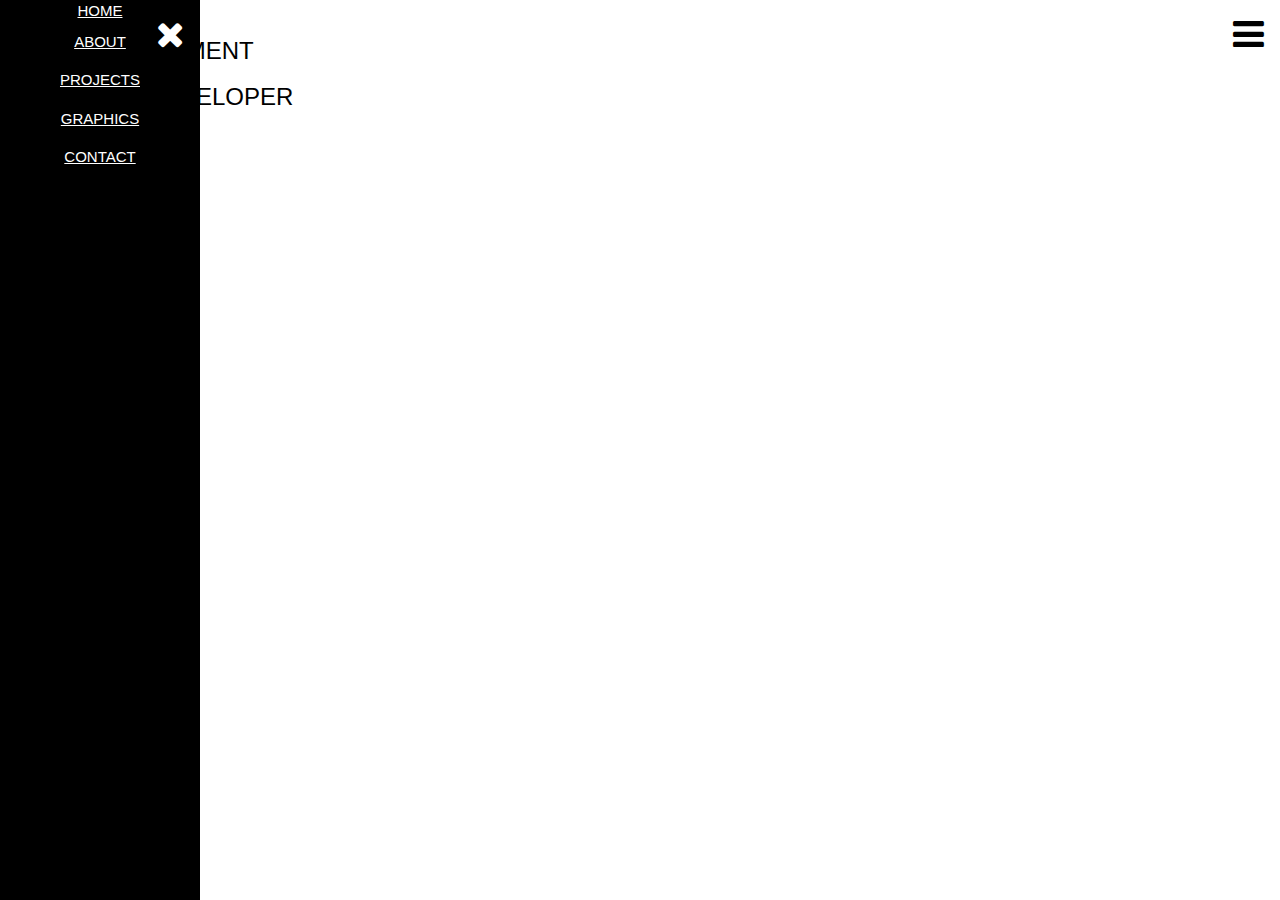
==== index.html @ 2a6d856d "Add files via upload" ====
<!DOCTYPE html>
<html lang="en">
<head>

<!--tab-icon-->
<link rel="shortcut icon" type="image/x-icon" href="images/nplogo-tabicon.png">
<!--tab-icon-->
	
<!--TAB TITLE-->
<title>HOME | Nathan Parchment</title>
<link rel="icon" type="">
<meta charset="utf-8">
<meta name="viewport" content="width=device-width, initial-scale=1">
<link rel="stylesheet" href="https://stackpath.bootstrapcdn.com/bootstrap/4.1.3/css/bootstrap.min.css" integrity="sha384-MCw98/SFnGE8fJT3GXwEOngsV7Zt27NXFoaoApmYm81iuXoPkFOJwJ8ERdknLPMO" crossorigin="anonymous">
<link rel="stylesheet" href="https://cdnjs.cloudflare.com/ajax/libs/font-awesome/4.7.0/css/font-awesome.min.css">
<link rel="stylesheet" href="https://www.w3schools.com/w3css/4/w3.css">


<!--FONT-->
<link href="https://fonts.googleapis.com/css2?family=Geo&display=swap" rel="stylesheet">
<link href="https://fonts.googleapis.com/css2?family=Aldrich&display=swap" rel="stylesheet">	
<!--FONT-->

<!--LINK TO STYLESHEET-->
<link rel="stylesheet" type="text/css" href="assets/css/glvd.css">   
<!--LINK TO STYLESHEET-->
</head>
<body>

	
<!--NAVBAR-->
<nav class="w3-sidebar w3-black w3-animate-top " id="mySidebar">
<a href="javascript:void(0)" onclick="w3_close()" class="w3-button w3-black w3-xxlarge w3-padding  w3-display-topright" style="padding:6px 24px">
<i class="fa fa-remove"></i>
</a>
<div class="w3-bar-block w3-center" id="landing-nav-links">
<a href="index" class="glitch2">HOME</a>
<a href="aboutme" class="w3-bar-item glitch3">ABOUT</a>
<a href="projects" class="w3-bar-item glitch4">PROJECTS</a>
<a href="graphics" class="w3-bar-item glitch5">GRAPHICS</a>
<a href="contact" class="w3-bar-item glitch6">CONTACT</a>
</div>
</nav>


<div class="container" id="burger">
<span class="w3-button w3-xxlarge w3-display-topright" onclick="w3_open()"><i class="fa fa-bars"></i></span> 
</div>
<!--NAVBAR-->
	
<!--LANDING CONTENT-->
<div class="container" id="landing-logo">
<div class="row">
<img src="images/nplogo.png">
</div>	
</div>

<div class="container" id="landing-fullname">
<div class="row">
<h3 class="glitch">NATHAN PARCHMENT</h3>
</div>	
</div>	

<div class="container" id="landing-jobtitle">
<div class="row">
<h3 class="glitch1">FRONT-END DEVELOPER</h3>
</div>	
</div>	    
    
<div class="container" id="landing-contact-btn">
<div class="row">
<button class="button landing-btn"><a href="contact.php">CONTACT ME</a></button>	
</div>
</div>
	
<!--SOCIAL LINKS-->
<div class="container" id="landing-social-icons">
<div class="row">
<ul>
<li><a href="https://github.com/Nathan-47" target="blank"><i class="fa fa-github"></i></a></li>

<li><a href="https://www.linkedin.com/in/nathan-parchment-aa766118b" target="blank"><i class="fa fa-linkedin"></i></a></li>

<li><a href="https://www.instagram.com/glvdstone_/" target="blank"><i class="fa fa-instagram"></i></a></li>
	
<li><a href="https://twitter.com/glvdstone" target="blank"><i class="fa fa-twitter"></i></a></li>  
</ul>
</div>
</div>	
	
	
<!--SCRIPTS-->  
<script src="assets/js/nav-open-close.js"></script>
	
<script src="https://stackpath.bootstrapcdn.com/bootstrap/4.1.3/js/bootstrap.min.js" integrity="sha384-ChfqqxuZUCnJSK3+MXmPNIyE6ZbWh2IMqE241rYiqJxyMiZ6OW/JmZQ5stwEULTy" crossorigin="anonymous"></script>
    
<script src="https://code.jquery.com/jquery-3.2.1.slim.min.js" integrity="sha384-KJ3o2DKtIkvYIK3UENzmM7KCkRr/rE9/Qpg6aAZGJwFDMVNA/GpGFF93hXpG5KkN" crossorigin="anonymous"></script>
    
<script src="https://cdnjs.cloudflare.com/ajax/libs/popper.js/1.14.7/umd/popper.min.js"></script>
    
<script src="https://maxcdn.bootstrapcdn.com/bootstrap/4.3.1/js/bootstrap.min.js"></script>   
    
<script src="https://ajax.googleapis.com/ajax/libs/jquery/3.3.1/jquery.min.js"></script>
<!--SCRIPTS-->  

</body>
</html>
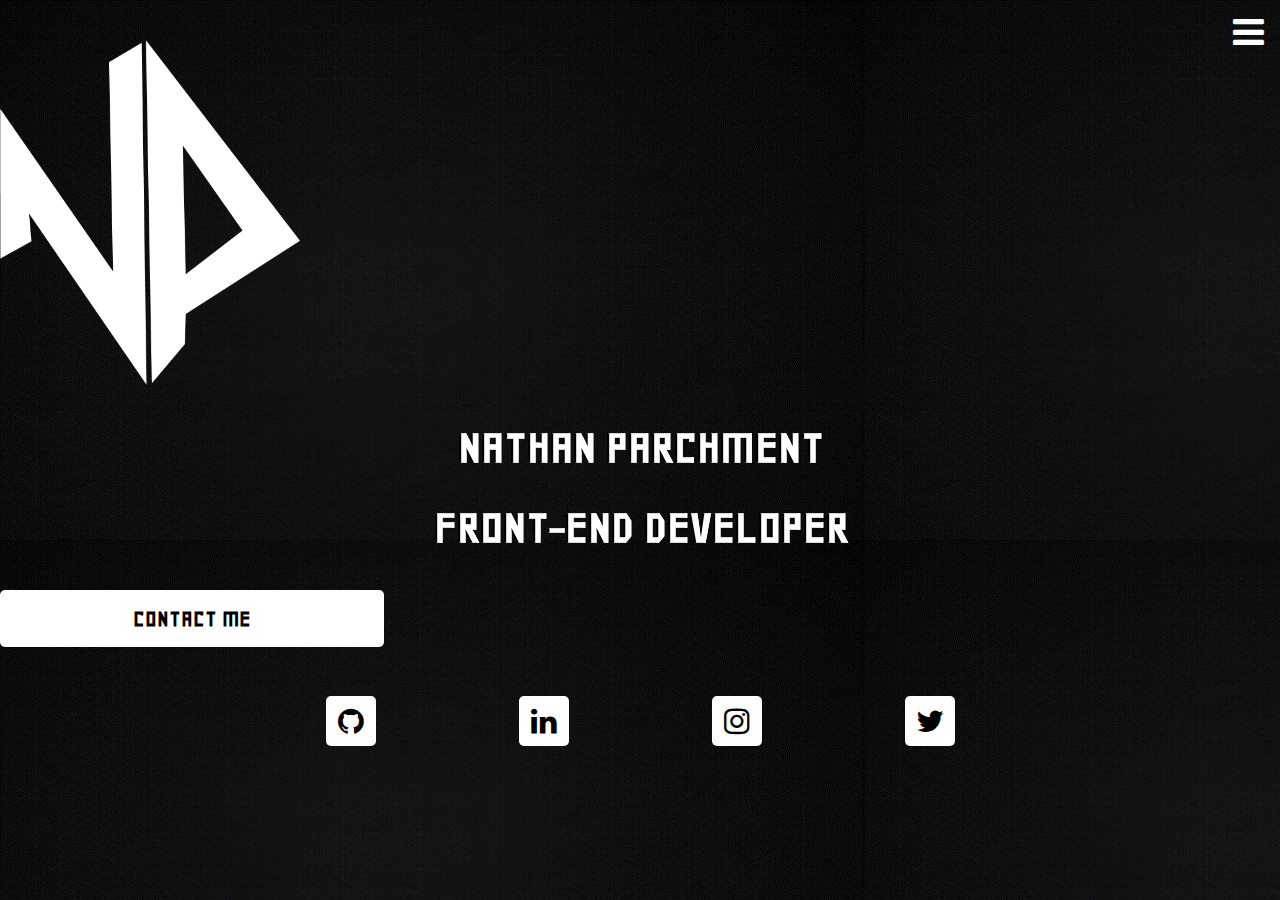
==== commit 85cef059: "Update index.html" ====
--- a/index.html
+++ b/index.html
@@ -38,7 +38,7 @@
 <a href="aboutme" class="w3-bar-item glitch3">ABOUT</a>
 <a href="projects" class="w3-bar-item glitch4">PROJECTS</a>
 <a href="graphics" class="w3-bar-item glitch5">GRAPHICS</a>
-<a href="contact" class="w3-bar-item glitch6">CONTACT</a>
+<a href="contact.html" class="w3-bar-item glitch6">CONTACT</a>
 </div>
 </nav>
 
@@ -104,4 +104,4 @@
 <!--SCRIPTS-->  
 
 </body>
-</html>+</html>
--- a/assets/css/glvd.css
+++ b/assets/css/glvd.css
@@ -0,0 +1,2905 @@
+*{
+margin: 0px;
+padding: 0px;
+box-sizing: border-box;
+overflow-x: none;
+}
+
+body{
+background-image: url(glvdstone-wallpaper.png);
+font-family: 'Geo', sans-serif; /*Heading font ='Aldrich', sans-serif;*/
+color: white;
+animation: transitionIn 0.75s;
+}
+
+/*PAGE-FADEIN-TRANSITION*/
+@keyframes transitionIn{
+from{
+opacity: 0;
+transform: rotateX(-10deg);
+}
+
+to{
+opacity: 1;
+transform: rotateX(0);
+}
+}
+/*PAGE-FADEIN-TRANSITION*/
+
+/*NAVBAR*/
+#mySidebar{
+display:none;
+padding-top:150px;
+font-family:'Geo', sans-serif; 
+font-size: 80px;
+align-content: center;
+top: 0px;
+}
+
+#landing-nav-links{
+width: 100%;
+background-color: black;
+color: white;
+text-decoration: none;
+padding-top: 0px;
+margin: 0px auto;
+overflow-x: hidden;
+}
+
+#landing-nav-links a{
+text-decoration: none;
+color: white;
+width: 100%;
+font-size: 80px;
+}
+
+
+/*GLITCH-NAV-LINKS*/
+/*GLITCH2*/
+.glitch2{
+position: relative;
+top: 40%;
+margin: 0 auto;
+color: #fff;
+font-size: 70px;
+font-weight: 600;
+text-align: center;
+}
+
+.glitch2:before, .glitch2:after{
+content: "HOME";
+position: absolute;
+top: 1;
+left: 0;
+right: 0;
+overflow: hidden;
+color: #fff;
+}
+
+.glitch2:before{
+right: 0px;
+text-shadow: 1px 0 white;
+animation: effect 2s infinite linear;
+}
+
+.glitch2:after{
+left: 1px;
+width: 100%;
+text-shadow: -2px 0 black;
+animation: effect 1s infinite linear;
+}
+/*GLITCH2*/
+
+
+/*GLITCH3*/
+.glitch3{
+position: relative;
+top: 40%;
+margin: 0 auto;
+color: #fff;
+font-size: 70px;
+font-weight: 600;
+text-align: center;
+}
+
+.glitch3:before, .glitch3:after{
+content: "ABOUT";
+position: absolute;
+top: 1;
+left: 0;
+right: 0;
+overflow: hidden;
+color: #fff;
+}
+
+.glitch3:before{
+right: 0px;
+text-shadow: 1px 0 white;
+animation: effect 2s infinite linear;
+}
+
+.glitch3:after{
+left: 1px;
+width: 100%;
+text-shadow: -2px 0 black;
+animation: effect 1s infinite linear;
+}
+/*GLITCH3*/
+
+
+/*GLITCH4*/
+.glitch4{
+position: relative;
+top: 40%;
+margin: 0 auto;
+color: #fff;
+font-size: 70px;
+font-weight: 600;
+text-align: center;
+}
+
+.glitch4:before, .glitch4:after{
+content: "PROJECTS";
+position: absolute;
+top: 1;
+left: 0;
+right: 0;
+overflow: hidden;
+color: #fff;
+}
+
+.glitch4:before{
+right: 0px;
+text-shadow: 1px 0 white;
+animation: effect 2s infinite linear;
+}
+
+.glitch4:after{
+left: 1px;
+width: 100%;
+text-shadow: -2px 0 black;
+animation: effect 1s infinite linear;
+}
+/*GLITCH4*/
+
+
+/*GLITCH5*/
+.glitch5{
+position: relative;
+top: 40%;
+margin: 0 auto;
+color: #fff;
+font-size: 70px;
+font-weight: 600;
+text-align: center;
+}
+
+.glitch5:before, .glitch5:after{
+content: "GRAPHICS";
+position: absolute;
+top: 1;
+left: 0;
+right: 0;
+overflow: hidden;
+color: #fff;
+}
+
+.glitch5:before{
+right: 0px;
+text-shadow: 1px 0 white;
+animation: effect 2s infinite linear;
+}
+
+.glitch5:after{
+left: 1px;
+width: 100%;
+text-shadow: -2px 0 black;
+animation: effect 1s infinite linear;
+}
+/*GLITCH5*/
+
+
+/*GLITCH6*/
+.glitch6{
+position: relative;
+top: 40%;
+margin: 0 auto;
+color: #fff;
+font-size: 70px;
+font-weight: 600;
+text-align: center;
+}
+
+.glitch6:before, .glitch6:after{
+content: "CONTACT";
+position: absolute;
+top: 1;
+left: 0;
+right: 0;
+overflow: hidden;
+color: #fff;
+}
+
+.glitch6:before{
+right: 0px;
+text-shadow: 1px 0 white;
+animation: effect 2s infinite linear;
+}
+
+.glitch6:after{
+left: 1px;
+width: 100%;
+text-shadow: -2px 0 black;
+animation: effect 1s infinite linear;
+}
+/*GLITCH6*/
+/*GLITCH-NAV-LINKS*/
+/*NAVBAR*/
+
+
+
+
+/*LANDING-PAGE*/
+#landing-logo{
+align-content: center;
+width: 35%;
+margin: 5px auto;
+margin-top: 60px;
+}
+
+#landing-logo img{
+width: 300px;
+margin: 20px auto;
+}
+
+#landing-fullname{
+width: 100%;
+font-size: 45px;
+margin: 5px auto;
+}
+
+.glitch{
+position: relative;
+top: 40%;
+margin: 0 auto;
+color: #fff;
+font-size: 80px;
+font-weight: 600;
+text-align: center;
+}
+
+.glitch:before, .glitch:after{
+content: "NATHAN PARCHMENT";
+position: absolute;
+top: 0;
+left: 0;
+right: 0;
+overflow: hidden;
+color: #fff;
+}
+
+.glitch:before{
+right: 0px;
+text-shadow: 1px 0 white;
+animation: effect 2s infinite linear;
+}
+
+.glitch:after{
+left: 1px;
+width: 100%;
+text-shadow: -2px 0 black;
+animation: effect 1s infinite linear;
+}
+
+.glitch1{
+position: relative;
+top: 40%;
+margin: 0 auto;
+color: #fff;
+font-size: 80px;
+font-weight: 600;
+text-align: center;
+}
+
+.glitch1:before, .glitch1:after{
+content: "FRONT-END DEVELOPER";
+position: absolute;
+top: 0;
+left: 0;
+right: 0;
+overflow: hidden;
+color: #fff;
+}
+
+.glitch1:before{
+right: 0px;
+text-shadow: 1px 0 white;
+animation: effect 2s infinite linear;
+}
+
+.glitch1:after{
+left: 1px;
+width: 100%;
+text-shadow: -2px 0 black;
+animation: effect 1s infinite linear;
+}
+
+
+/*GLITCH-KEYFRAMES*/
+@-webkit-keyframes effect{
+0%{
+clip: rect(55px,9999px,56px,0);
+}
+	
+5%{
+clip: rect(47px,9999px,30px,0);
+}
+	
+10%{
+clip: react(33px,9999px,36px,0);
+}
+	
+15%{
+clip: react(35px,9999px,9px,0);
+}
+	
+20%{
+clip: react(63px,9999px,59px,0);
+}
+	
+25%{
+clip: react(96px,9999px,98px,0);
+}
+		
+30%{
+clip: rect(48px,9999px,77px,0);
+}
+	
+35%{
+clip: rect(50px,9999px,34px,0);
+}
+	
+40%{
+clip: react(60px,9999px,72px,0);
+}
+	
+45%{
+clip: react(10px,9999px,81px,0);
+}
+	
+50%{
+clip: react(2px,9999px,60px,0);
+}
+	
+55%{
+clip: react(23px,9999px,89px,0);
+}
+		
+60%{
+clip: react(76px,9999px,91px,0);
+}
+	
+65%{
+clip: react(62px,9999px,30px,0);
+}
+	
+70%{
+clip: react(60px,9999px,73px,0);
+}	
+	
+75%{
+clip: react(60px,9999px,87px,0);
+}
+	
+80%{
+clip: react(2px,9999px,14px,0);
+}
+	
+85%{
+clip: react(28px,9999px,87px,0);
+}
+		
+90%{
+clip: react(73px,9999px,50px,0);
+}
+	
+95%{
+clip: react(79px,9999px,70px,0);
+}
+	
+100%{
+clip: react(17px,9999px,79px,0);
+}		
+}
+/*GLITCH-KEYFRAMES*/
+
+/* #landing-fullname p{
+margin: 5px auto;
+padding: 5px;
+}
+*/
+
+#landing-fullname h3{
+font-family: 'Geo', sans-serif; 
+}
+
+#landing-jobtitle h3{
+font-family: 'Geo', sans-serif; 
+}
+
+#landing-jobtitle{
+width: 100%;
+font-size: 45px;
+margin: 5px auto;
+}
+
+#landing-contact-btn{
+margin: 10px auto;
+width: 100%;
+}
+
+.landing-btn{
+padding: 10px 10px;
+cursor: pointer;
+text-decoration: none;
+margin: 20px auto;
+transition-duration: 0.2s;
+width: 20%;
+border-radius: 5px;
+font-weight: 600;
+font-size: 25px;
+display: inline-block;
+background-color:white;
+border: none;
+position: relative;
+overflow: hidden;
+}
+
+.landing-btn:hover{
+background-color: black;
+color: white;
+}
+
+.landing-btn a{
+text-decoration: none;
+color: black;
+}
+
+.landing-btn a:hover{
+color: white;
+}
+
+#landing-social-icons{
+width: 100%;
+}
+
+#landing-social-icons ul{
+margin: 50px auto;
+padding: 0px;
+text-align: center;
+}
+
+#landing-social-icons ul li{
+display: inline-block;
+width: 45px;
+height: 45px;
+margin: 0px 30px;
+border-radius: 5px;
+background: white;
+}
+
+#landing-social-icons ul li:hover{
+background-color: black;
+}
+
+#landing-social-icons ul li a{
+color: black;
+font-size: 25px;
+}
+
+#landing-social-icons ul li a:hover{
+color: white;
+}
+
+#landing-social-icons ul li a i{
+line-height: 50px;
+}
+/*LANDING-PAGE*/
+
+
+/*PROJECTS-PAGE*/
+#gallery{
+width: 100%;
+margin: 20px auto;
+}
+
+#project-titleheading{
+margin: 50px auto;
+}
+
+#project-titleheading h3{
+font-family: 'Aldrich', sans-serif;
+}
+
+/*GLITCH7*/
+.glitch7{
+position: relative;
+top: 40%;
+margin: 0 auto;
+color: #fff;
+font-size: 70px;
+font-weight: 600;
+text-align: center;
+}
+
+.glitch7:before, .glitch7:after{
+content: "PROJECTS";
+position: absolute;
+top: 1;
+left: 0;
+right: 0;
+overflow: hidden;
+color: #fff;
+}
+
+.glitch7:before{
+right: 0px;
+text-shadow: 1px 0 white;
+animation: effect 2s infinite linear;
+}
+
+.glitch7:after{
+left: 1px;
+width: 100%;
+text-shadow: -2px 0 black;
+animation: effect 1s infinite linear;
+}
+/*GLITCH7*/
+
+#project-grid{
+overflow: hidden;
+text-align: center;
+cursor: pointer;
+}
+
+#project-grid img{
+overflow: hidden;
+text-align: center;
+max-width: 100%;
+max-height: 100%;
+filter:grayscale(100%);
+-webkit-filter:grayscale(100%);
+}
+
+#project-grid img:hover{
+transition: 0.3s;
+transform: scale(1.1);
+filter: grayscale(0%);
+-webkit-filter:grayscale(0%);
+}
+/*PROJECTS-PAGE*/
+
+
+
+
+/*PROJECT-OVERVIEWPAGE*/
+#overview-title{
+margin: 100px auto;
+margin-bottom: 40px;
+text-decoration: underline;
+text-align: center;
+}
+
+#overview-title p{
+font-family: 'Aldrich', sans-serif;
+font-size: 50px;
+}
+
+#overview-section1{
+width: 70%;
+margin: 20px auto;
+text-align: center;
+}
+
+#overview-section1 img{
+width: 600px;
+margin: 30px auto;
+}
+
+.overview-text{
+margin: 10px auto;
+text-align: left;
+font-size: 20px;
+font-family: 'Aldrich', sans-serif;
+color: floralwhite;
+line-height: 2.2;
+}
+
+#overview-section2{
+width: 70%;
+margin: 20px auto;
+margin-top: 30px;
+text-align: center;
+}
+
+#overview-section2 img{
+width: 500px;
+margin: 30px auto;
+}
+
+#overview-section3{
+width: 70%;
+margin: 40px auto;
+margin-bottom: 80px;
+text-align: center;
+}
+
+#overview-section3 img{
+width: 600px;
+margin: 0px auto;
+}
+
+#overview-btn{
+margin: 20px auto;
+width: 40%;
+}
+
+.overview-btn{
+padding: 10px 10px;
+cursor: pointer;
+text-decoration: none;
+margin: 20px auto;
+transition-duration: 0.2s;
+width: 30%;
+border-radius: 5px;
+font-weight: 600;
+font-size: 20px;
+display: inline-block;
+background-color:white;
+border: none;
+position: relative;
+overflow: hidden;
+}
+
+.overview-btn:hover{
+background-color: black;
+color: white;
+}
+
+.overview-btn a{
+text-decoration: none;
+color: black;
+}
+
+.overview-btn a:hover{
+color: white;
+}
+/*PROJECT-OVERVIEWPAGE*/
+
+
+
+
+/*GRAPHICS-PAGE*/
+#gallery{
+width: 100%;
+margin: 20px auto;
+}
+
+#graphics-titleheading{
+margin: 50px auto;
+}
+
+#graphics-titleheading h3{
+font-family: 'Permanent Marker', sans-serif;
+color: black;
+}
+
+/*GLITCH8*/
+.glitch8{
+position: relative;
+top: 40%;
+margin: 0 auto;
+color: black;
+font-size: 70px;
+font-weight: 600;
+text-align: center;
+}
+
+.glitch8:before, .glitch8:after{
+content: "GRAPHICS";
+position: absolute;
+top: 1;
+left: 0;
+right: 0;
+overflow: hidden;
+color: black;
+}
+
+.glitch8:before{
+right: 0px;
+text-shadow: 1px 0 black;
+animation: effect 2s infinite linear;
+}
+
+.glitch8:after{
+left: 1px;
+width: 100%;
+text-shadow: -2px 0 white;
+animation: effect 1s infinite linear;
+}
+/*GLITCH8*/
+
+#project-grid{
+overflow: hidden;
+text-align: center;
+cursor: pointer;
+}
+
+#project-grid img{
+overflow: hidden;
+text-align: center;
+max-width: 100%;
+max-height: 100%;
+filter:grayscale(100%);
+-webkit-filter:grayscale(100%);
+}
+
+#project-grid img:hover{
+transition: 0.3s;
+transform: scale(1.1);
+filter: grayscale(0%);
+-webkit-filter:grayscale(0%);
+}
+/*GRAPHICS-PAGE*/
+
+
+
+
+/*GRAPHICS-OVERVIEWPAGE*/
+.overview-graphics{
+background: url(white-background.png); 
+}
+
+#overviewgraphics-title{
+margin: 100px auto;
+margin-bottom: 40px;
+text-decoration: underline;
+text-align: center;
+font-family: 'Permanent Marker', sans-serif;
+color: black;
+}
+
+#overviewgraphics-title p{
+font-size: 50px;
+}
+
+#overviewgraphics-section1{
+width: 70%;
+margin: 20px auto;
+text-align: center;
+font-family: 'Aldrich', sans-serif;
+text-transform: lowercase;
+color: black;
+}
+
+#overviewgraphics-section1 img{
+width: 600px;
+margin: 0px auto;
+}
+
+.overviewgraphics-text{
+margin: 30px auto;
+text-align: center;
+font-size: 17px;
+font-weight: 600;
+}
+
+#overviewgraphics-section2{
+width: 70%;
+margin: 20px auto;
+margin-top: 80px;
+text-align: center;
+color: black;
+font-family: 'Aldrich', sans-serif;
+}
+
+#overviewgraphics-section2 img{
+width: 500px;
+margin: 0px auto;
+}
+
+#overviewgraphics-section3{
+width: 70%;
+margin: 40px auto;
+margin-bottom: 80px;
+text-align: center;
+color: black;
+font-family: 'Aldrich', sans-serif;
+}
+
+#overviewgraphics-section3 img{
+width: 600px;
+margin: 0px auto;
+}
+/*GRAPHICS-OVERVIEWPAGE*/
+
+
+/*CONTACTPAGE*/
+/*GLITCH9*/
+.glitch9{
+position: relative;
+top: 40%;
+margin: 0 auto;
+color: white;
+font-size: 70px;
+font-weight: 600;
+text-align: center;
+}
+
+.glitch9:before, .glitch9:after{
+content: "CONTACT";
+position: absolute;
+top: 1;
+left: 0;
+right: 0;
+overflow: hidden;
+color: white;
+}
+
+.glitch9:before{
+right: 0px;
+text-shadow: 1px 0 white;
+animation: effect 2s infinite linear;
+}
+
+.glitch9:after{
+left: 1px;
+width: 100%;
+text-shadow: -2px 0 black;
+animation: effect 1s infinite linear;
+}
+/*GLITCH9*/
+
+#contact-titleheading{
+margin: 74px auto;
+margin-bottom: 40px;	
+}
+
+#contact-titleheading h3{
+font-family: 'Geo', sans-serif;
+}
+
+#contactquote-title{
+width: 100%;
+margin: 5px auto;
+text-align: center;
+font-size: 25px;
+}
+
+.contact-form{
+margin: 10px auto;
+width: 40%;
+padding: 20px;
+border-radius: 5px;
+}
+
+input{
+width: 100%;
+margin: 20px 0px auto;
+padding: 20px;
+border: 5px solid white;
+font-size: 20px;
+font-weight: 600;
+border-radius: 5px;
+}
+
+textarea{
+width: 100%;
+height: 150px;
+margin: 20px 0px auto;
+padding: 10px;
+border: 5px solid white;
+font-size: 20px;
+font-weight: 600;
+border-radius: 5px;
+}
+
+.contact-form button{
+margin: 15px auto;
+padding: 10px auto;
+width: 20%;
+padding: 10px;
+border-radius: 5px;
+font-size: 20px;
+font-weight: 600;
+border: 5px solid white;
+background-color: white;
+}
+
+.contact-form button:hover{
+border: 5px solid lightgray;
+background-color: lightgray;
+cursor: pointer;
+}
+/*CONTACTPAGE*/
+
+
+/*ABOUTMEPAGE*/
+/*GLITCH9*/
+.glitch10{
+position: relative;
+top: 40%;
+margin: 0 auto;
+color: white;
+font-size: 70px;
+font-weight: 600;
+text-align: center;
+}
+
+.glitch10:before, .glitch10:after{
+content: "ABOUT";
+position: absolute;
+top: 1;
+left: 0;
+right: 0;
+overflow: hidden;
+color: white;
+}
+
+.glitch10:before{
+right: 0px;
+text-shadow: 1px 0 white;
+animation: effect 2s infinite linear;
+}
+
+.glitch10:after{
+left: 1px;
+width: 100%;
+text-shadow: -2px 0 black;
+animation: effect 1s infinite linear;
+}
+/*GLITCH9*/
+
+#about-titleheading{
+margin: 74px auto;
+margin-bottom: 40px;	
+}
+
+#about-titleheading h3{
+font-family: 'Geo', sans-serif;
+}
+
+#about-content{
+width: 100%;
+margin-top: 50px;
+text-align: center;
+}
+
+#about-content img{
+width: 900px;
+height: 400px;
+}
+
+#about-profile{
+font-size: 20px;
+text-align: left;
+width: 80%;
+margin-top: 40px;
+margin-bottom: 100px;
+line-height:2.2;
+}
+
+#about-profile p{
+font-family:'Aldrich', sans-serif;
+}
+
+#about-profile h1{
+font-family: 'Aldrich', sans-serif;
+font-size: 38px;
+text-align: left;
+line-height:1.7;
+}
+/*ABOUTMEPAGE*/
+
+
+
+
+/*MOBILEDEVICES-CSS*//*MOBILEDEVICES-CSS*/
+@media screen and (max-width:1440px){
+/*NAVBAR*/
+#mySidebar{
+display:none;
+padding-top: 150px;
+font-family:'Geo', sans-serif; 
+font-size: 60px;
+align-content: center;
+top: 0px;
+}
+/*NAVBAR*/
+	
+/*LANDING-PAGE*/
+#landing-logo{
+width: 100%;
+margin: 5px auto;
+margin-top: 30px;
+}
+
+#landing-logo img{
+width: 300px;
+margin: 20px auto;
+}
+	
+#landing-fullname h3{
+font-size: 70px;
+}
+	
+#landing-jobtitle h3{
+font-size: 70px;
+}	
+
+#landing-contact-btn{
+margin: 30px auto;
+margin-top: 10px;
+width: 100%;
+}
+	
+.landing-btn{
+width: 30%;
+padding: 10px;
+}
+	
+#landing-social-icons ul li{
+display: inline-block;
+width: 60px;
+height: 60px;
+margin: -15px 60px;
+}
+	
+#landing-social-icons ul li a{
+font-size: 30px;
+}
+	
+#landing-social-icons ul li a i{
+line-height: 60px;
+}
+/*LANDING-PAGE*/	
+	
+
+/*ABOUT-PAGE*/
+#about-content img{
+width: 100%;
+}
+
+#about-profile{
+margin-bottom: 80px; 
+}
+/*ABOUT-PAGE*/
+	
+	
+/*PROJECTOVERVIEW-PAGE*/
+#overview-section2 img{
+margin: 20px auto;
+width: 100%;
+height: auto;
+}
+/*PROJECTOVERVIEW-PAGE*/
+	
+	
+/*CONTACT-PAGE*/
+.contact-form{
+margin: 10px auto;
+width: 60%;
+padding: 20px;
+border-radius: 5px;
+}
+/*CONTACT-PAGE*/
+}
+
+
+
+
+@media screen and (max-width:1366px){
+/*NAVBAR*/
+#mySidebar{
+display:none;
+padding-top:150px;
+font-family:'Geo', sans-serif; 
+font-size: 90px;
+align-content: center;
+top: 0px;
+}
+	
+#landing-nav-links a{
+font-size: 90px;
+}
+/*NAVBAR*/
+	
+	
+/*ABOUT-PAGE*/
+#about-content img{
+height: auto;
+/*ABOUT-PAGE*/
+}
+}
+
+
+
+
+@media screen and (max-width:1280px){
+/*NAVBAR*/
+#mySidebar{
+display:none;
+padding-top: 50px;
+font-family:'Geo', sans-serif; 
+font-size: 90px;
+align-content: center;
+top: 0px;
+}
+	
+#landing-nav-links a{
+font-size: 90px;
+}
+/*NAVBAR*/
+	
+	
+/*LANDING-PAGE*/
+#landing-logo{
+width: 100%;
+margin: 5px auto;
+margin-top: 20px;
+}
+
+#landing-logo img{
+width: 300px;
+margin: 20px auto;
+}
+	
+#landing-fullname h3{
+font-size: 50px;
+}
+	
+#landing-jobtitle h3{
+font-size: 50px;
+}	
+
+#landing-contact-btn{
+margin: 5px auto;
+width: 100%;
+}
+	
+.landing-btn{
+width: 30%;
+padding: 10px
+}
+	
+#landing-social-icons ul li{
+display: inline-block;
+width: 50px;
+height: 50px;
+margin: -25px 70px;
+}
+	
+#landing-social-icons ul li a{
+font-size: 30px;
+}
+	
+#landing-social-icons ul li a i{
+line-height: 50px;
+}
+/*LANDING-PAGE*/	
+	
+	
+/*ABOUT-PAGE*/
+#about-content img{
+width: 80%;
+}
+
+#about-profile{
+margin-bottom: 80px;
+}
+/*ABOUT-PAGE*/
+	
+
+/*PROJECTOVERVIEW-PAGE*/
+#overview-section2 img{
+margin: 20px auto;
+width: 100%;
+height: auto;
+}
+/*PROJECTOVERVIEW-PAGE*/
+	
+
+/*CONTACT-PAGE*/
+.contact-form{
+margin: 10px auto;
+width: 60%;
+padding: 20px;
+border-radius: 5px;
+}
+/*CONTACT-PAGE*/
+}
+
+
+
+
+@media screen and (max-width:1024px){
+/*NAVBAR*/
+#mySidebar{
+display:none;
+padding-top:90px;
+font-size: 70px;
+font-family:'Geo', sans-serif; 
+align-content: center;
+top: 0px;
+}
+	
+#landing-nav-links a{
+font-size: 70px;
+}
+/*NAVBAR*/
+	
+	
+/*LANDING-PAGE*/
+#landing-logo{
+width: 100%;
+margin: 5px auto;
+margin-top: 30px;
+}
+
+#landing-logo img{
+width: 250px;
+margin: 20px auto;
+}
+	
+#landing-contact-btn{
+margin: 20px auto;
+width: 100%;
+}
+	
+.landing-btn{
+width: 40%;
+padding: 10px;
+}
+	
+#landing-social-icons ul li{
+display: inline-block;
+width: 50px;
+height: 50px;
+margin: -25px 40px;
+}
+	
+#landing-social-icons ul li a{
+font-size: 30px;
+}
+	
+#landing-social-icons ul li a i{
+line-height: 50px;
+}
+/*LANDING-PAGE*/
+	
+	
+/*PROJECTOVERVIEW-PAGE*/
+#overview-btn{
+width: 70%;
+}
+/*PROJECTOVERVIEW-PAGE*/
+
+/*GRAPHICS-OVERVIEWPAGE*/
+#overviewgraphics-section1{
+width: 100%;
+margin: 20px auto;
+text-align: center;
+}
+
+#overviewgraphics-section2{
+width: 100%;
+margin: 20px auto;
+text-align: center;
+}
+
+#overviewgraphics-section2 img{
+width: 100%;
+margin: 20px auto;
+}
+/*GRAPHICS-OVERVIEWPAGE*/
+}
+
+
+
+
+@media screen and (max-width:950px){
+/*NAVBAR*/
+#mySidebar{
+display:none;
+padding-top:150px;
+font-family:'Geo', sans-serif; 
+font-size: 120px;
+align-content: center;
+top: 0px;
+}
+	
+#landing-nav-links a{
+font-size: 120px;
+}
+/*NAVBAR*/
+	
+	
+/*LANDING-PAGE*/
+#landing-logo{
+width: 100%;
+margin: 5px auto;
+margin-top: 100px;
+}
+
+#landing-logo img{
+width: 400px;
+margin: 20px auto;
+}
+	
+#landing-contact-btn{
+margin: 50px auto;
+width: 100%;
+}
+	
+.landing-btn{
+width: 40%;
+padding: 15px;
+}
+	
+#landing-social-icons ul li{
+display: inline-block;
+width: 75px;
+height: 75px;
+margin: 0px 40px;
+}
+	
+#landing-social-icons ul li a{
+font-size: 30px;
+}
+	
+#landing-social-icons ul li a i{
+line-height: 80px;
+}
+/*LANDING-PAGE*/
+	
+
+/*ABOUT-PAGE*/
+#about-content img{
+width: 100%;
+}
+/*ABOUT-PAGE*/
+	
+	
+/*PROJECT-PAGE*/	
+#gallery{
+width: 100%;
+}
+	
+#project-grid{
+width: 100%;
+}
+/*PROJECT-PAGE*/
+	
+	
+/*CONTACT-PAGE*/
+.contact-form{
+margin: 10px auto;
+width: 80%;
+padding: 20px;
+border-radius: 5px;
+}
+/*CONTACT-PAGE*/
+}
+
+
+
+
+@media screen and (max-width:900px){
+/*NAVBAR*/
+#mySidebar{
+display:none;
+padding-top:200px;
+font-family:'Geo', sans-serif; 
+font-size: 120px;
+align-content: center;
+top: 0px;
+}
+	
+#landing-nav-links a{
+font-size: 120px;
+}
+/*NAVBAR*/
+	
+	
+/*LANDING-PAGE*/
+#landing-logo{
+width: 100%;
+margin: 5px auto;
+margin-top: 100px;
+}
+
+#landing-logo img{
+width: 400px;
+margin: 20px auto;
+}
+	
+#landing-contact-btn{
+margin: 50px auto;
+width: 100%;
+}
+	
+.landing-btn{
+width: 40%;
+padding: 15px;
+}
+	
+#landing-social-icons ul li{
+display: inline-block;
+width: 75px;
+height: 75px;
+margin: 0px 40px;
+}
+	
+#landing-social-icons ul li a{
+font-size: 30px;
+}
+	
+#landing-social-icons ul li a i{
+line-height: 80px;
+}
+/*LANDING-PAGE*/
+	
+	
+/*PROJECT-PAGE*/	
+#gallery{
+width: 100%;
+}
+	
+#project-grid{
+width: 100%;
+}
+/*PROJECT-PAGE*/
+	
+	
+/*CONTACT-PAGE*/
+.contact-form{
+margin: 10px auto;
+width: 80%;
+padding: 20px;
+border-radius: 5px;
+}
+/*CONTACT-PAGE*/
+}
+	
+
+
+
+@media screen and (max-width:823px){
+/*NAVBAR*/
+#mySidebar{
+display:none;
+padding-top:40px;
+font-family:'Geo', sans-serif; 
+font-size: 38px;
+align-content: center;
+top: 0px;
+}
+	
+#landing-nav-links a{
+font-size: 38px;
+}
+/*NAVBAR*/
+	
+	
+/*LANDING-PAGE*/
+#landing-logo{
+width: 100%;
+margin: 5px auto;
+margin-top: 100px;
+}
+
+#landing-logo img{
+width: 300px;
+margin: 20px auto;
+}
+	
+#landing-contact-btn{
+margin: 30px auto;
+width: 100%;
+}
+	
+.landing-btn{
+width: 40%;
+padding: 10px;
+}
+	
+#landing-social-icons ul li{
+display: inline-block;
+width: 60px;
+height: 60px;
+margin: -25px 40px;
+}
+	
+#landing-social-icons ul li a{
+font-size: 30px;
+}
+	
+#landing-social-icons ul li a i{
+line-height: 60px;
+}
+/*LANDING-PAGE*/
+	
+	
+/*PROJECTOVERVIEW-PAGE*/
+#overview-section1 img{
+width: 100%;
+}
+
+#overview-btn{
+width: 70%;
+margin: 20px auto;
+}
+/*PROJECTOVERVIEW-PAGE*/
+
+/*GRAPHICS-OVERVIEWPAGE*/
+#overviewgraphics-section1{
+width: 100%;
+margin: 20px auto;
+text-align: center;
+}
+	
+#overviewgraphics-section2{
+width: 100%;
+margin: 20px auto;
+text-align: center;
+}
+
+#overviewgraphics-section2 img{
+width: 100%;
+margin: 20px auto;
+}
+/*GRAPHICS-OVERVIEWPAGE*/
+}
+	
+
+
+
+@media screen and (max-width:812px){
+/*NAVBAR*/
+#mySidebar{
+display:none;
+padding-top: 40px;
+font-family:'Geo', sans-serif; 
+font-size: 35px;
+align-content: center;
+top: 0px;
+}
+	
+#landing-nav-links a{
+font-size: 35px;
+}
+/*NAVBAR*/
+	
+/*LANDING-PAGE*/
+#landing-logo{
+width: 100%;
+margin: 5px auto;
+margin-top: 60px;
+}
+	
+#landing-social-icons ul li{
+display: inline-block;
+width: 55px;
+height: 55px;
+margin: -25px 30px;
+}
+	
+#landing-social-icons ul li a{
+font-size: 30px;
+}
+	
+#landing-social-icons ul li a i{
+line-height: 60px;
+}
+/*LANDING-PAGE*/
+}
+
+
+
+
+@media screen and (max-width:800px){
+/*NAVBAR*/
+#mySidebar{
+display:none;
+padding-top:200px;
+font-family:'Geo', sans-serif; 
+font-size: 100px;
+align-content: center;
+top: 0px;
+}
+	
+#landing-nav-links a{
+font-size: 100px;
+}
+/*NAVBAR*/
+	
+	
+/*LANDING-PAGE*/
+#landing-logo{
+width: 100%;
+margin: 5px auto;
+margin-top: 100px;
+}
+
+#landing-logo img{
+width: 400px;
+margin: 20px auto;
+}
+	
+#landing-contact-btn{
+margin: 50px auto;
+width: 100%;
+}
+	
+.landing-btn{
+width: 40%;
+padding: 15px;
+}
+	
+#landing-social-icons ul li{
+display: inline-block;
+width: 75px;
+height: 75px;
+margin: 0px 40px;
+}
+	
+#landing-social-icons ul li a{
+font-size: 30px;
+}
+	
+#landing-social-icons ul li a i{
+line-height: 80px;
+}
+/*LANDING-PAGE*/
+	
+	
+/*ABOUT-PAGE*/
+#about-content img{
+width: 100%;
+}
+
+#about-profile{
+margin-bottom: 80px;
+}
+/*ABOUT-PAGE*/
+
+	
+/*PROJECT-PAGE*/	
+#gallery{
+width: 100%;
+}
+	
+#project-grid{
+width: 100%;
+}
+/*PROJECT-PAGE*/
+	
+	
+	
+/*PROJECT-OVERVIEWPAGE*/
+#overview-title{
+margin-bottom: 40px;
+text-decoration: underline;
+text-align: center;
+}
+
+#overview-section1{
+width: 100%;
+margin: 20px auto;
+text-align: center;
+}
+
+#overview-section1 img{
+width: 100%;
+}
+	
+#overview-section2{
+width: 100%;
+margin: 20px auto;
+text-align: center;
+}
+
+#overview-section2 img{
+width: 100%;
+margin: 20px auto;
+}
+	
+#overview-section3{
+width: 100%;
+margin: 20px auto;
+margin-bottom: 100px;
+text-align: center;
+}
+
+#overview-section3 img{
+width: 100%;
+}
+	
+#overview-btn{
+margin: 20px auto;
+width: 100%;
+}
+
+.overview-btn{
+padding: 10px 10px;
+cursor: pointer;
+text-decoration: none;
+margin: 20px auto;
+transition-duration: 0.2s;
+width: 40%;
+border-radius: 5px;
+font-weight: 600;
+font-size: 25px;
+display: inline-block;
+background-color:white;
+border: none;
+position: relative;
+overflow: hidden;
+}
+
+.overview-btn:hover{
+background-color: black;
+color: white;
+}
+
+.overview-btn a{
+text-decoration: none;
+color: black;
+}
+
+.overview-btn a:hover{
+color: white;
+}
+/*PROJECT-OVERVIEWPAGE*/
+
+/*GRAPHICS-OVERVIEWPAGE*/
+#overviewgraphics-section1{
+width: 100%;
+margin: 20px auto;
+text-align: center;
+}
+	
+#overviewgraphics-section2{
+width: 100%;
+margin: 20px auto;
+text-align: center;
+}
+
+#overviewgraphics-section2 img{
+width: 100%;
+margin: 20px auto;
+}
+/*GRAPHICS-OVERVIEWPAGE*/
+	
+/*CONTACT-PAGE*/
+.contact-form{
+margin: 10px auto;
+width: 80%;
+padding: 20px;
+border-radius: 5px;
+}
+/*CONTACT-PAGE*/
+}
+
+
+
+
+@media screen and (max-width:768px){
+/*NAVBAR*/
+#mySidebar{
+display:none;
+padding-top:150px;
+font-size: 90px;
+font-family:'Geo', sans-serif; 
+align-content: center;
+top: 0px;
+}
+	
+#landing-nav-links a{
+font-size: 90px;
+}
+/*NAVBAR*/
+	
+	
+/*LANDING-PAGE*/
+#landing-logo{
+width: 100%;
+margin: 5px auto;
+margin-top: 60px;
+}
+
+#landing-logo img{
+width: 350px;
+margin: 20px auto;
+}
+	
+#landing-contact-btn{
+margin: 50px auto;
+width: 100%;
+}
+	
+.landing-btn{
+width: 40%;
+padding: 15px;
+}
+	
+#landing-social-icons ul li{
+display: inline-block;
+width: 70px;
+height: 70px;
+margin: -30px 40px;
+}
+	
+#landing-social-icons ul li a{
+font-size: 30px;
+}
+	
+#landing-social-icons ul li a i{
+line-height: 70px;
+}
+/*LANDING-PAGE*/
+
+/*GRAPHICS-OVERVIEWPAGE*/
+#overviewgraphics-section1{
+width: 100%;
+margin: 20px auto;
+text-align: center;
+}
+	
+#overviewgraphics-section2{
+width: 100%;
+margin: 20px auto;
+text-align: center;
+}
+
+#overviewgraphics-section2 img{
+width: 100%;
+margin: 20px auto;
+}
+/*GRAPHICS-OVERVIEWPAGE*/
+}
+
+
+
+
+@media screen and (max-width:736px){
+/*NAVBAR*/
+#mySidebar{
+display:none;
+padding-top: 40px;
+font-size: 40px;
+font-family:'Geo', sans-serif; 
+align-content: center;
+top: 0px;
+}
+	
+#landing-nav-links a{
+font-size: 40px;
+}
+/*NAVBAR*/
+	
+	
+/*LANDING-PAGE*/
+#landing-logo{
+width: 100%;
+margin: 5px auto;
+margin-top: 60px;
+}
+
+#landing-logo img{
+width: 250px;
+margin: 20px auto;
+}
+	
+#landing-contact-btn{
+margin: 20px auto;
+width: 100%;
+}
+	
+.landing-btn{
+width: 50%;
+padding: 10px;
+}
+	
+#landing-social-icons ul li{
+display: inline-block;
+width: 55px;
+height: 55px;
+margin: -20px 25px;
+}
+	
+#landing-social-icons ul li a{
+font-size: 30px;
+}
+	
+#landing-social-icons ul li a i{
+line-height: 60px;
+}
+/*LANDING-PAGE*/
+	
+
+/*ABOUT-PAGE*/
+#about-content img{
+height: auto;
+width: 100%;
+}
+/*ABOUT-PAGE*/
+}
+
+
+
+
+@media screen and (max-width:731px){
+/*NAVBAR*/
+#mySidebar{
+display:none;
+padding-top: 40px;
+font-size: 40px;
+font-family:'Geo', sans-serif; 
+align-content: center;
+top: 0px;
+}
+	
+#landing-nav-links a{
+font-size: 40px;
+}
+/*NAVBAR*/
+	
+	
+/*LANDING-PAGE*/
+#landing-logo{
+width: 100%;
+margin: 5px auto;
+margin-top: 60px;
+}
+
+#landing-logo img{
+width: 250px;
+margin: 20px auto;
+}
+	
+#landing-contact-btn{
+margin: 20px auto;
+width: 100%;
+}
+	
+.landing-btn{
+width: 50%;
+padding: 10px;
+}
+	
+#landing-social-icons ul li{
+display: inline-block;
+width: 55px;
+height: 55px;
+margin: -20px 25px;
+}
+	
+#landing-social-icons ul li a{
+font-size: 30px;
+}
+	
+#landing-social-icons ul li a i{
+line-height: 60px;
+}
+/*LANDING-PAGE*/
+	
+	
+/*ABOUT-PAGE*/
+#about-content img{
+height: auto;
+width: 100%;
+}
+/*ABOUT-PAGE*/
+}
+
+
+
+
+@media screen and (max-width:667px){
+/*NAVBAR*/
+#mySidebar{
+display:none;
+padding-top: 40px;
+font-family:'Geo', sans-serif; 
+font-size: 35px;
+align-content: center;
+top: 0px;
+}
+	
+#landing-nav-links a{
+font-size: 35px;
+}
+/*NAVBAR*/
+}
+
+
+
+
+@media screen and (max-width:640px){
+/*NAVBAR*/
+#mySidebar{
+display:none;
+padding-top:25px;
+font-family:'Geo', sans-serif; 
+align-content: center;
+top: 0px;
+font-size: 35px;
+}
+	
+#landing-nav-links a{
+font-size: 35px;
+}
+/*NAVBAR*/
+	
+	
+/*LANDING-PAGE*/
+#landing-logo{
+width: 100%;
+margin: 5px auto;
+margin-top: 60px;
+}
+
+#landing-logo img{
+width: 250px;
+margin: 20px auto;
+}
+	
+#landing-contact-btn{
+margin: 20px auto;
+width: 100%;
+}
+	
+.landing-btn{
+width: 40%;
+padding: 10px;
+}
+	
+#landing-social-icons ul li{
+display: inline-block;
+width: 55px;
+height: 55px;
+margin: -20px 20px;
+}
+	
+#landing-social-icons ul li a{
+font-size: 30px;
+}
+	
+#landing-social-icons ul li a i{
+line-height: 60px;
+}
+/*LANDING-PAGE*/
+	
+	
+/*ABOUT-PAGE*/
+#about-content img{
+height: auto;
+}
+/*ABOUT-PAGE*/
+}
+
+
+
+
+@media screen and (max-width:568px){
+/*NAVBAR*/
+#mySidebar{
+display:none;
+padding-top: 20px;
+font-family:'Geo', sans-serif; 
+font-size: 30px;
+align-content: center;
+top: 0px;
+}
+	
+#landing-nav-links a{
+font-size: 30px;
+}
+/*NAVBAR*/
+
+/*GRAPHICS-OVERVIEWPAGE*/
+#overviewgraphics-section1{
+width: 100%;
+margin: 20px auto;
+text-align: center;
+}
+
+#overviewgraphics-section1 img{
+width: 100%;
+}
+	
+#overviewgraphics-section2{
+width: 100%;
+margin: 20px auto;
+text-align: center;
+}
+
+#overviewgraphics-section2 img{
+width: 100%;
+margin: 20px auto;
+}
+	
+#overviewgraphics-section3{
+width: 100%;
+margin: 20px auto;
+margin-bottom: 100px;
+text-align: center;
+}
+
+#overviewgraphics-section3 img{
+width: 100%;
+}
+/*GRAPHICS-OVERVIEWPAGE*/
+	
+/*CONTACT-PAGE*/
+#contactquote-title{
+width: 100%;
+}
+	
+#contactquote-title p{
+font-size: 23px;
+}
+/*CONTACT-PAGE*/
+}
+
+
+
+
+@media screen and (max-width:480px){
+/*NAVBAR*/
+#mySidebar{
+display:none;
+padding-top: 20px;
+font-family:'Geo', sans-serif; 
+font-size: 30px;
+align-content: center;
+top: 0px;
+}
+	
+#landing-nav-links a{
+font-size: 30px;
+}
+/*NAVBAR*/
+	
+/*LANDING-PAGE*/
+#landing-logo{
+align-content: center;
+width: 100%;
+margin: 5px auto;
+margin-top: 45px;
+}
+	
+#landing-logo img{
+width: 200px;
+}
+	
+#landing-jobtitle{
+width:100%;
+margin: 30px auto;
+}
+	
+#landing-fullname h3{
+font-size: 35px;
+}
+	
+#landing-jobtitle h3{
+font-size: 35px;
+}
+	
+#landing-contact-btn{
+margin: 10px auto;
+}
+	
+.landing-btn{
+margin: 10px auto;
+width: 60%;
+}
+
+#landing-social-icons ul li{
+margin: -20px 20px;
+}
+	
+#landing-social-icons ul li{
+display: inline-block;
+width: 50px;
+height: 50px;
+margin: 0px 30px;
+}
+	
+#landing-social-icons ul li a{
+font-size: 30px;
+}
+	
+#landing-social-icons ul li a i{
+line-height: 50px;
+}
+/*LANDING-PAGE*/
+
+/*GRAPHICS-OVERVIEWPAGE*/
+#overviewgraphics-section1{
+width: 100%;
+margin: 20px auto;
+text-align: center;
+}
+
+#overviewgraphics-section1 img{
+width: 100%;
+}
+	
+#overviewgraphics-section2{
+width: 100%;
+margin: 20px auto;
+text-align: center;
+}
+
+#overviewgraphics-section2 img{
+width: 100%;
+margin: 20px auto;
+}
+	
+#overviewgraphics-section3{
+width: 100%;
+margin: 20px auto;
+margin-bottom: 100px;
+text-align: center;
+}
+
+#overviewgraphics-section3 img{
+width: 100%;
+}
+/*GRAPHICS-OVERVIEWPAGE*/
+}
+
+
+
+
+@media screen and (max-width:414px){
+/*NAVBAR*/
+#mySidebar{
+display:none;
+padding-top: 100px;
+font-family:'Geo', sans-serif; 
+font-size: 60px;
+align-content: center;
+top: 0px;
+}
+	
+#landing-nav-links a{
+font-size: 60px;
+}
+/*NAVBAR*/
+	
+/*LANDING-PAGE*/
+#landing-logo{
+align-content: center;
+width: 100%;
+margin: 5px auto;
+margin-top: 45px;
+}
+	
+#landing-logo img{
+width: 200px;
+}
+	
+#landing-jobtitle{
+width:100%;
+margin: 30px auto;
+}
+	
+#landing-fullname h3{
+font-size: 35px;
+}
+	
+#landing-jobtitle h3{
+font-size: 35px;
+}
+	
+#landing-contact-btn{
+margin: 10px auto;
+}
+	
+.landing-btn{
+margin: 10px auto;
+width: 60%;
+}
+
+#landing-social-icons ul li{
+margin: -20px 20px;
+}
+	
+#landing-social-icons ul li{
+display: inline-block;
+width: 50px;
+height: 50px;
+margin: 0px 20px;
+}
+	
+#landing-social-icons ul li a{
+font-size: 30px;
+}
+	
+#landing-social-icons ul li a i{
+line-height: 50px;
+}
+/*LANDING-PAGE*/
+
+/*GRAPHICS-OVERVIEWPAGE*/
+#overviewgraphics-section1{
+width: 100%;
+margin: 20px auto;
+text-align: center;
+}
+
+#overviewgraphics-section1 img{
+width: 100%;
+}
+	
+#overviewgraphics-section2{
+width: 100%;
+margin: 20px auto;
+text-align: center;
+}
+
+#overviewgraphics-section2 img{
+width: 100%;
+margin: 20px auto;
+}
+	
+#overviewgraphics-section3{
+width: 100%;
+margin: 20px auto;
+margin-bottom: 100px;
+text-align: center;
+}
+
+#overviewgraphics-section3 img{
+width: 100%;
+}
+/*GRAPHICS-OVERVIEWPAGE*/	
+	
+/*CONTACT-PAGE*/
+#contactquote-title{
+width: 90%;
+}	
+
+.contact-form{
+margin: 10px auto;
+width: 90%;
+padding: 20px;
+border-radius: 5px;
+}
+	
+.contact-form button{
+width: 100%;
+}
+/*CONTACT-PAGE*/
+}
+
+
+
+
+
+
+@media screen and (max-width:411px){
+/*NAVBAR*/
+#mySidebar{
+display:none;
+padding-top: 100px;
+font-family:'Geo', sans-serif; 
+font-size: 60px;
+align-content: center;
+top: 0px;
+}
+	
+#landing-nav-links a{
+font-size: 60px;
+}
+/*NAVBAR*/
+	
+/*LANDING-PAGE*/
+#landing-logo{
+align-content: center;
+width: 100%;
+margin: 5px auto;
+margin-top: 45px;
+}
+	
+#landing-logo img{
+width: 200px;
+}
+	
+#landing-jobtitle{
+width:100%;
+margin: 30px auto;
+}
+	
+#landing-fullname h3{
+font-size: 35px;
+}
+	
+#landing-jobtitle h3{
+font-size: 35px;
+}
+	
+#landing-contact-btn{
+margin: 10px auto;
+}
+	
+.landing-btn{
+margin: 10px auto;
+width: 60%;
+}
+
+#landing-social-icons ul li{
+margin: -20px 20px;
+}
+	
+#landing-social-icons ul li{
+display: inline-block;
+width: 50px;
+height: 50px;
+margin: 0px 20px;
+}
+	
+#landing-social-icons ul li a{
+font-size: 30px;
+}
+	
+#landing-social-icons ul li a i{
+line-height: 50px;
+}
+/*LANDING-PAGE*/
+	
+/*GRAPHICS-OVERVIEWPAGE*/
+#overviewgraphics-section1{
+width: 100%;
+margin: 20px auto;
+text-align: center;
+}
+
+#overviewgraphics-section1 img{
+width: 100%;
+}
+	
+#overviewgraphics-section2{
+width: 100%;
+margin: 20px auto;
+text-align: center;
+}
+
+#overviewgraphics-section2 img{
+width: 100%;
+margin: 20px auto;
+}
+	
+#overviewgraphics-section3{
+width: 100%;
+margin: 20px auto;
+margin-bottom: 100px;
+text-align: center;
+}
+
+#overviewgraphics-section3 img{
+width: 100%;
+}
+/*GRAPHICS-OVERVIEWPAGE*/	
+	
+/*CONTACT-PAGE*/
+.contact-form{
+margin: 10px auto;
+width: 90%;
+padding: 20px;
+border-radius: 5px;
+}
+	
+.contact-form button{
+width: 100%;
+}
+/*CONTACT-PAGE*/
+}
+
+
+
+
+@media screen and (max-width:375px){
+.body{
+margin: 0px;
+width: 100%;
+}	
+
+.w3-display-topright{
+position: absolute; right: 0px;
+}
+	
+#mySidebar{
+display:none;
+padding-top: 80px;
+font-family:'Geo', sans-serif; 
+font-size: 60px;
+align-content: center;
+top: 0px;
+}
+
+/*LANDING-PAGE*/
+#landing-logo{
+align-content: center;
+width: 100%;
+margin: 5px auto;
+margin-top: 40px;
+}
+	
+#landing-logo img{
+width: 200px;
+}
+	
+#landing-jobtitle{
+width:100%;
+margin: 20px auto;
+}
+	
+#landing-fullname h3{
+font-size: 35px;
+}
+	
+#landing-jobtitle h3{
+font-size: 35px;
+}
+	
+#landing-contact-btn{
+margin: 10px auto;
+}
+	
+.landing-btn{
+margin: 10px auto;
+width: 60%;
+}
+
+#landing-social-icons ul li{
+margin: -20px 20px;
+}
+/*LANDING-PAGE*/
+	
+	
+/*PROJECT-OVERVIEWPAGE*/
+#overview-title{
+margin-bottom: 40px;
+text-decoration: underline;
+text-align: center;
+}
+
+#overview-section1{
+width: 100%;
+margin: 20px auto;
+text-align: center;
+}
+
+#overview-section1 img{
+width: 100%;
+}
+	
+#overview-section2{
+width: 100%;
+margin: 20px auto;
+text-align: center;
+}
+
+#overview-section2 img{
+width: 100%;
+margin: 20px auto;
+}
+	
+#overview-section3{
+width: 100%;
+margin: 20px auto;
+margin-bottom: 100px;
+text-align: center;
+}
+
+#overview-section3 img{
+width: 100%;
+}
+/*PROJECT-OVERVIEWPAGE*/
+
+	
+/*GRAPHICSPAGE*/
+#graphics-titleheading{
+margin-top: 90px;
+}	
+/*GRAPHICSPAGE*/
+	
+
+/*GRAPHICS-OVERVIEWPAGE*/
+#overviewgraphics-section1{
+width: 100%;
+margin: 20px auto;
+text-align: center;
+}
+
+#overviewgraphics-section1 img{
+width: 100%;
+}
+	
+#overviewgraphics-section2{
+width: 100%;
+margin: 20px auto;
+text-align: center;
+}
+
+#overviewgraphics-section2 img{
+width: 100%;
+margin: 20px auto;
+}
+	
+#overviewgraphics-section3{
+width: 100%;
+margin: 20px auto;
+margin-bottom: 100px;
+text-align: center;
+}
+
+#overviewgraphics-section3 img{
+width: 100%;
+}
+/*GRAPHICS-OVERVIEWPAGE*/
+	
+	
+/*CONTACTPAGE*/
+#contact-titleheading{
+margin: 74px auto;
+margin-bottom: 40px;	
+}
+
+#contactquote-title{
+width: 90%;
+margin: 15px auto;
+text-align: center;
+font-size: 25px;
+}
+
+.contact-form{
+margin: 10px auto;
+width: 100%;
+padding: 20px;
+}
+
+input{
+margin: 20px 0px auto;
+padding: 20px;
+}
+
+textarea{
+height: 150px;
+margin: 20px 0px auto;
+padding: 20px;
+}
+
+.contact-form button{
+margin: 15px auto;
+padding: 10px auto;
+width: 100%;
+padding: 10px;
+}
+
+.contact-form button:hover{
+border: 5px solid lightgray;
+background-color: lightgray;
+cursor: pointer;
+}
+/*CONTACTPAGE*/
+	
+	
+/*ABOUTMEPAGE*/
+#about-content{
+width: 100%;
+margin-top: 50px;
+text-align: center;
+}
+
+#about-content img{
+width: 100%;
+height: auto;
+}
+
+#about-profile{
+font-size: 22px;
+text-align: left;
+width: 100%;
+margin-top: 40px;
+}
+
+#about-profile h1{
+font-family: 'Geo', sans-serif;
+font-size: 45px;
+text-align: left;
+}
+/*ABOUTMEPAGE*/
+}
+
+
+
+
+@media screen and (max-width:360px){
+.body{
+margin: 0px;
+width: 100%;
+}	
+
+/*NAVBAR*/
+#mySidebar{
+display:none;
+padding-top: 70px;
+font-family:'Geo', sans-serif; 
+font-size: 60px;
+align-content: center;
+top: 0px;
+}
+	
+#landing-nav-links a{
+font-size: 60px;
+}
+/*NAVBAR*/
+
+	
+/*LANDING-PAGE*/
+#landing-logo{
+align-content: center;
+width: 100%;
+margin: 5px auto;
+margin-top: 35px;
+}
+	
+#landing-logo img{
+width: 200px;
+}
+	
+#landing-jobtitle{
+width:100%;
+margin: 15px auto;
+}
+	
+#landing-fullname h3{
+font-size: 35px;
+}
+	
+#landing-jobtitle h3{
+font-size: 35px;
+}
+	
+#landing-contact-btn{
+margin: 10px auto;
+}
+	
+.landing-btn{
+margin: 10px auto;
+width: 60%;
+font-size: 20px;
+padding: 8px;
+}
+
+#landing-social-icons ul li{
+display: inline-block;
+width: 45px;
+height: 45px;
+margin: 0px 40px;
+}
+	
+#landing-social-icons ul li a{
+font-size: 25px;
+}
+	
+#landing-social-icons ul li a i{
+line-height: 50px;
+}
+	
+#landing-social-icons ul li{
+margin: -20px 20px;
+}
+/*LANDING-PAGE*/
+}
+	
+
+
+
+
+@media screen and (max-width:320px){
+.body{
+margin: 0px;
+width: 100%;
+}	
+
+/*NAVBAR*/
+#mySidebar{
+display:none;
+padding-top: 30px;
+font-family:'Geo', sans-serif; 
+font-size: 45px;
+align-content: center;
+top: 0px;
+}
+	
+#landing-nav-links a{
+font-size: 45px;
+}
+/*NAVBAR*/
+
+	
+/*LANDING-PAGE*/
+#landing-logo{
+align-content: center;
+width: 100%;
+margin: 5px auto;
+margin-top: 10px;
+}
+	
+#landing-logo img{
+width: 150px;
+}
+	
+#landing-jobtitle{
+width:100%;
+margin: 5px auto;
+}
+	
+#landing-fullname h3{
+font-size: 30px;
+}
+	
+#landing-jobtitle h3{
+font-size: 30px;
+}
+	
+#landing-contact-btn{
+margin: 5px auto;
+}
+	
+.landing-btn{
+margin: 5px auto;
+width: 60%;
+font-size: 15px;
+padding: 5px;
+}
+
+#landing-social-icons ul li{
+display: inline-block;
+width: 35px;
+height: 35px;
+}
+	
+#landing-social-icons ul li a{
+font-size: 25px;
+}
+	
+#landing-social-icons ul li a i{
+line-height: 40px;
+}
+	
+#landing-social-icons ul li{
+margin: -20px 20px;
+}
+/*LANDING-PAGE*/
+	
+	
+/*CONTACT-PAGE*/
+#contactquote-title{
+width: 90%;
+margin: 20px auto;
+}
+	
+#contactquote-title p{
+font-size: 22px;
+}
+/*CONTACT-PAGE*/
+}
+	
+
